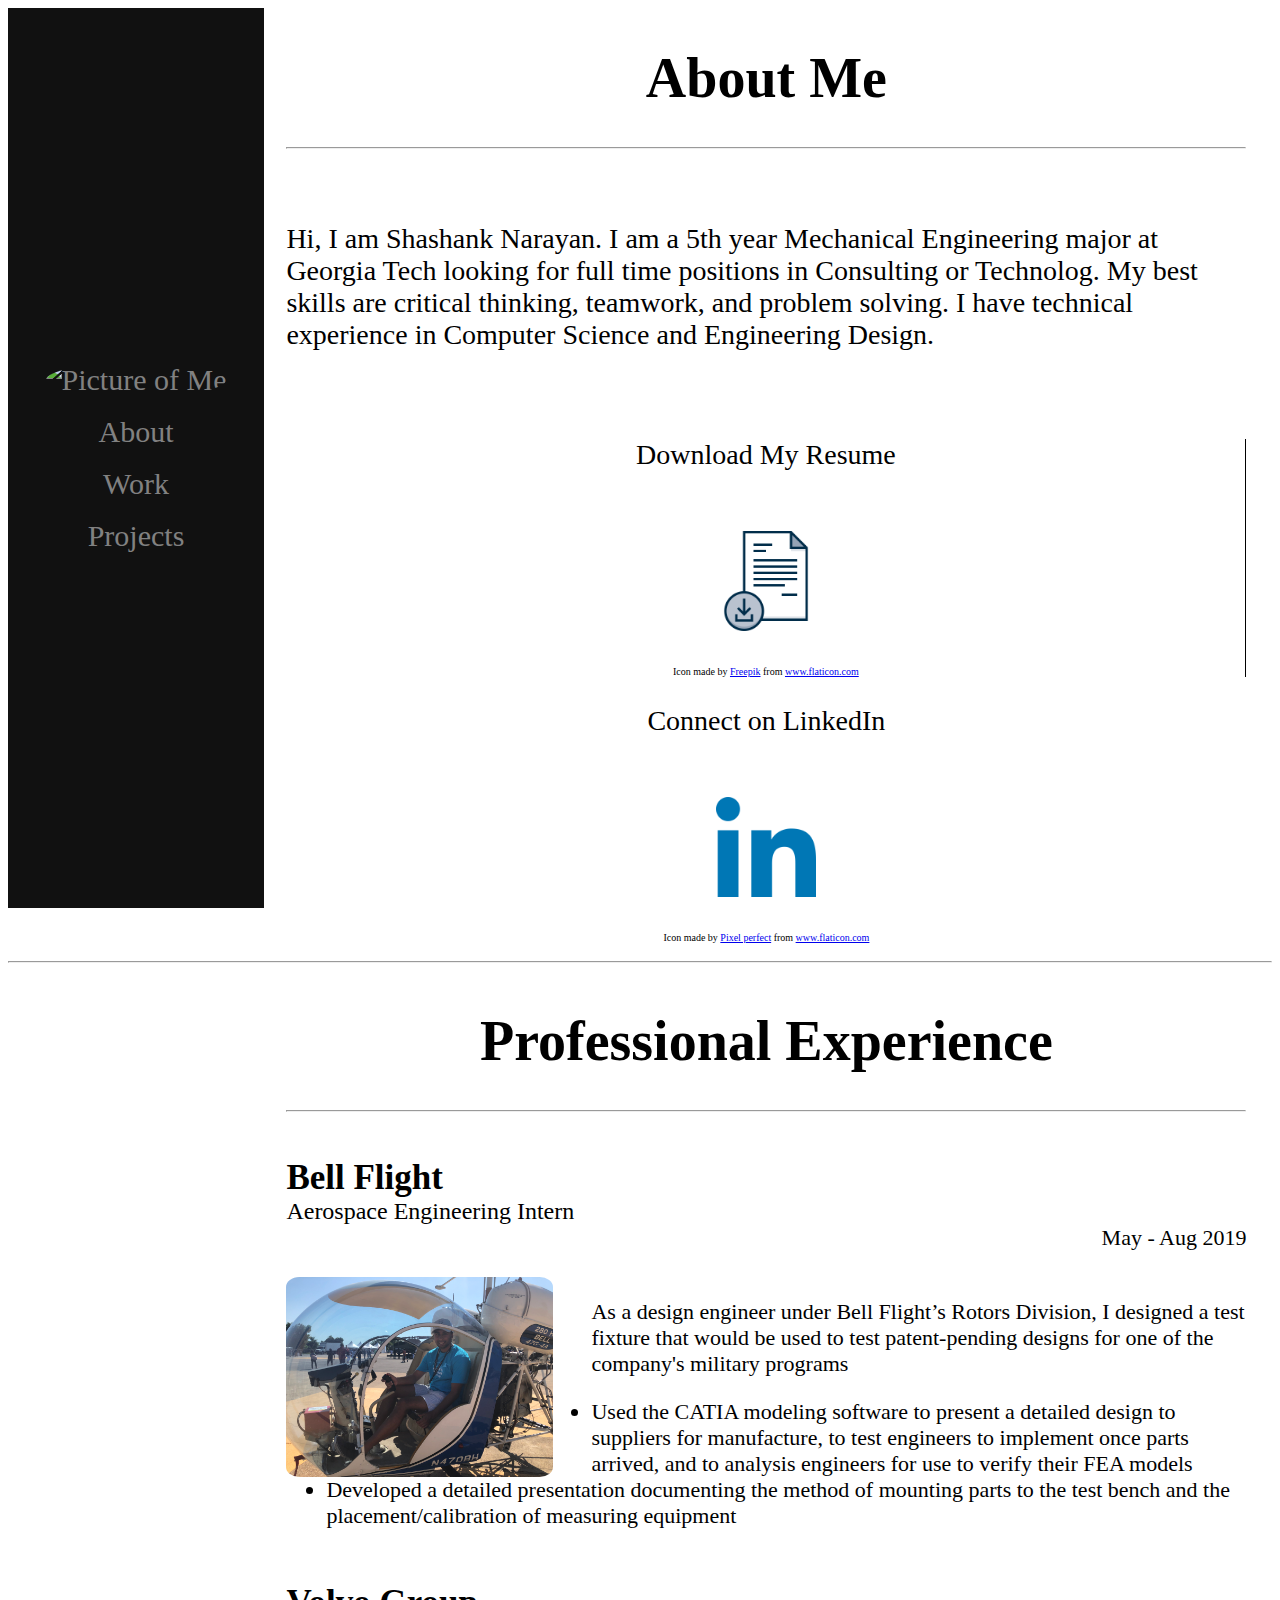
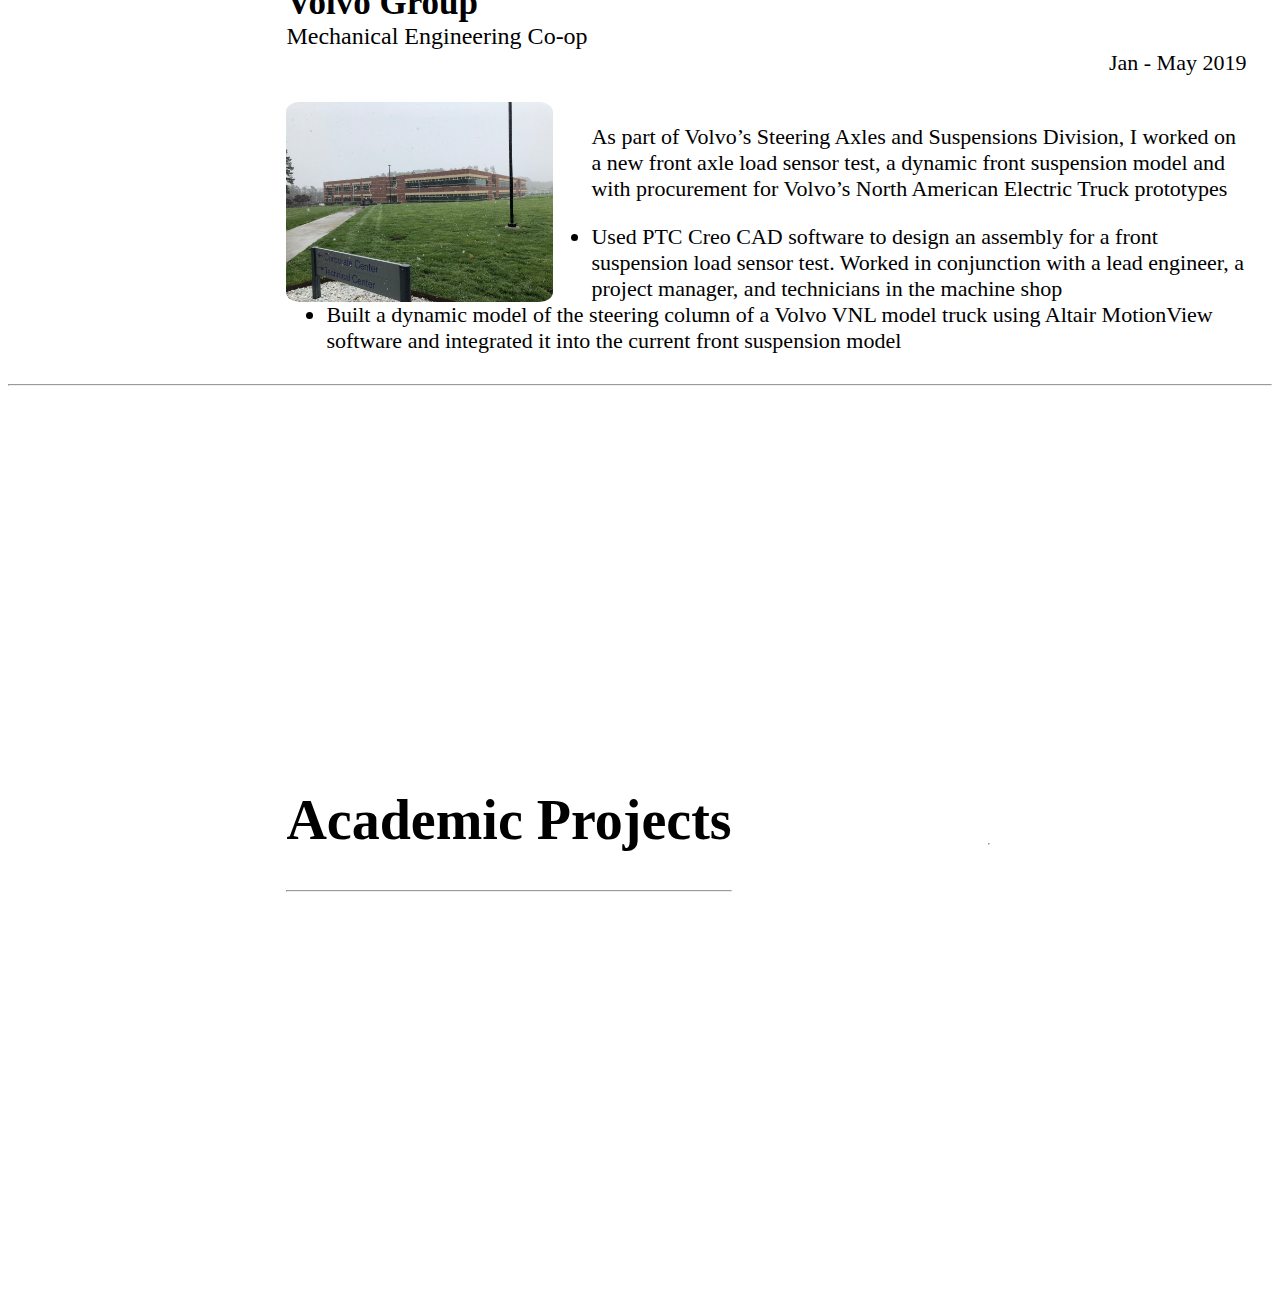
==== index.html @ 46dabd70 "about + work" ====
<!doctype html>
<html lang="en">

<head>
  <!-- Bootstrap CSS -->
  <meta charset="utf-8">
  <meta name="viewport" content="width=device-width, initial-scale=1, shrink-to-fit=no">
  <link rel="stylesheet" href="https://stackpath.bootstrapcdn.com/bootstrap/4.5.0/css/bootstrap.min.css" integrity="sha384-9aIt2nRpC12Uk9gS9baDl411NQApFmC26EwAOH8WgZl5MYYxFfc+NcPb1dKGj7Sk" crossorigin="anonymous">

  <!-- Stylesheet -->
  <link rel="stylesheet" href="./styles.css">
  <!-- Favicon -->
  <link rel="icon" type="image/png" href="/images/logo.png">
  <!-- Title -->
  <title>Shashank Narayan</title>
  <style>

  </style>
</head>

<body>
  <!-- sidenav -->
  <div class="sidenav">
    <div>
      <a href="./">
        <img src="./images/me.png" alt="Picture of Me" height="200" style="border-radius: 50%">
      </a><br><br>
      <a href="./#">About</a><br><br>
      <!-- <a href="./#skills">Skills</a><br><br> -->
      <a href="./#work">Work</a><br><br>
      <a href="./#projects">Projects</a>
    </div>
  </div>

  <!-- about -->
  <div class="main" id="about">
    <div class="container-fluid">
      <h1 style="text-align: center">About Me</h1>
      <hr>
      <br>
      <p>
        Hi, I am Shashank Narayan. I am a 5th year Mechanical Engineering major at Georgia Tech looking for full time positions in Consulting or Technolog. My best skills are critical thinking, teamwork, and problem solving. I have technical
        experience in Computer Science and Engineering Design.
      </p>
      <br>
      <div class="row" style="text-align: center">
        <div class="col-md-6" id="separator">
          <p> Download My Resume </p>
          <br>
          <a href="./resume/July 17.pdf" download="Narayan_Shashank_Resume">
            <img src="./images/paper.png" alt="download" height="100">
          </a>
          <p> </p>
          <p style="font-size: 10px">Icon made by <a href="https://www.flaticon.com/authors/freepik" title="Freepik">Freepik</a> from <a href="https://www.flaticon.com/" title="Flaticon">www.flaticon.com</a></<p>
        </div>
        <div class="col-md-6">
          <p>Connect on LinkedIn</p>
          <br>
          <a href="linkedin.com/in/shashank-a-narayan">
            <img src="./images/linkedin.png" alt="LinkedIn" height="100">
          </a>
          <p> </p>
          <p style="font-size: 10px"> Icon made by <a href="https://www.flaticon.com/authors/pixel-perfect" title="Pixel perfect">Pixel perfect</a> from <a href="https://www.flaticon.com/" title="Flaticon"> www.flaticon.com</a></p>
        </div>
      </div>
    </div>
  </div>
  <hr>



  <!-- Work -->
  <div class="main" id="work">
    <div class="container-fluid">
      <h1 style="text-align: center"> Professional Experience </h1>
      <hr>
      <br>
      <div class="container-fluid" style="padding-left: 0px; font-size: 22px">
        <div class="row">
          <div class="col-md-8" style="font-size: 24px;">
            <b style="font-size: 35px"> Bell Flight </b>
            <br>
            Aerospace Engineering Intern
          </div>
          <div class="col-md-4 align-self-end date" style="font-size: 22px">
            May - Aug 2019
          </div>
        </div>
        <br>
        <div class="details" style="overflow: auto">
          <img src="./images/bell.jpeg" alt="picture of me at bell" height="200" style="float: left; margin-right: 3vw; border-radius: 5%">
          <p>
            As a design engineer under Bell Flight’s Rotors Division, I designed a test fixture that would be used to test patent-pending designs for one of the company's military programs
            <ul>
              <li>
                Used the CATIA modeling software to present a detailed design to suppliers for manufacture, to test engineers to implement once parts arrived, and to analysis engineers for use to verify their FEA models
              </li>
              <li> Developed a detailed presentation documenting the method of mounting parts to the test bench and the placement/calibration of measuring equipment
              </li>

            </ul>
          </p>
        </div>
        <div class="mobile">
          As a design engineer under Bell Flight’s Rotors Division, I designed a test fixture that would be used to test patent-pending designs for one of the company's military programs
        </div>
      </div>
      <br>
      <div class="container-fluid" style="padding-left: 0px; font-size: 22px">
        <div class="row">
          <div class="col-md-8" style="font-size: 24px">
            <b style="font-size: 35px"> Volvo Group </b>
            <br>
            Mechanical Engineering Co-op
          </div>
          <div class="col-md-4 align-self-end date" style="font-size: 22px">
            Jan - May 2019
          </div>
        </div>
        <br>
        <div class="details" style="overflow: auto">
          <img src="./images/volvo.jpeg" alt="picture of me at bell" height="200" style="float: left; margin-right: 3vw; border-radius: 5%">
          <p>
            As part of Volvo’s Steering Axles and Suspensions Division, I worked on a new front axle load sensor test, a dynamic front suspension model and with procurement for Volvo’s North American Electric Truck prototypes
            <ul>
              <li>
                Used PTC Creo CAD software to design an assembly for a front suspension load sensor test. Worked in conjunction with a lead engineer, a project manager, and technicians in the machine shop
              </li>
              <li> Built a dynamic model of the steering column of a Volvo VNL model truck using Altair MotionView software and integrated it into the current front suspension model
              </li>
            </ul>
          </p>
        </div>
        <div class="mobile">
          As part of Volvo’s Steering Axles and Suspensions Division, I worked on a new front axle load sensor test, a dynamic front suspension model and with procurement for Volvo’s North American Electric Truck prototypes
        </div>
      </div>
    </div>
  </div>

  <hr>

  <!-- Projects -->
  <div class="main" id="projects">
    <div class="container-fluid">
      <h1 style="text-align: center"> Academic Projects </h1>
      <hr>
      <br>
      <div class="details">
      </div>
      <div class="mobile">
        <p>Check out full descriptions on the desktop site </p>
        <h4> FoodFinder </h4>
        <h4> Ames Housing Regression Project </h4>
        <h4> Baja SAE Racing Team </h4>
        <h4> CFD Research </h4>
      </div>
    </div>
    <hr>

    <!-- skills -->
    <!-- <div class="main" id="skills">
    </div>
    <hr> -->

    <script src="https://code.jquery.com/jquery-3.3.1.slim.min.js" integrity="sha384-q8i/X+965DzO0rT7abK41JStQIAqVgRVzpbzo5smXKp4YfRvH+8abtTE1Pi6jizo" crossorigin="anonymous"></script>
    <script src="https://cdnjs.cloudflare.com/ajax/libs/popper.js/1.14.7/umd/popper.min.js" integrity="sha384-UO2eT0CpHqdSJQ6hJty5KVphtPhzWj9WO1clHTMGa3JDZwrnQq4sF86dIHNDz0W1" crossorigin="anonymous"></script>
    <script src="https://stackpath.bootstrapcdn.com/bootstrap/4.3.1/js/bootstrap.min.js" integrity="sha384-JjSmVgyd0p3pXB1rRibZUAYoIIy6OrQ6VrjIEaFf/nJGzIxFDsf4x0xIM+B07jRM" crossorigin="anonymous"></script>

</body>

</html>
---- styles.css ----
/* Need to use more colors in website */
html {
  scroll-behavior: smooth;
}

body {
  overflow-x: hidden;
}

.sidenav {
  height: 100%;
  width: 20%;
  position: fixed;
  z-index: 1;
  background-color: #111;
  text-align: center;
  display: flex;
  justify-content: center;
  align-items: center;
}

.sidenav a {
  text-decoration: none;
  font-size: 30px;
  color: #818181;
}

.sidenav a:hover {
  color: #f1f1f1;
}

.main {
  margin-left: 20%;
  padding-left: 2vw;
  padding-right: 2vw;
  font-size: 28px;
  text-align: left;
  display: flex;
  justify-content: left;
  align-items: center;
  min-height: 100vh;
  color: black;
}
#separator {
  border-right: 1pt solid black;
}

.col-md-4.align-self-end.date {
  text-align: right;
}

.mobile {
  display: none;
}

@media screen and (max-width: 768px) {
  .sidenav {
    display: none
  }

  .main {
    padding: 1rem;
    margin-left: 0;
    font-size: 22px;
  }

  #separator {
    border: none
  }

  .col-md-4.align-self-end.date {
    text-align: left;
  }

  .details {
    display: none;
  }

  .mobile {
    display:block;
  }

}
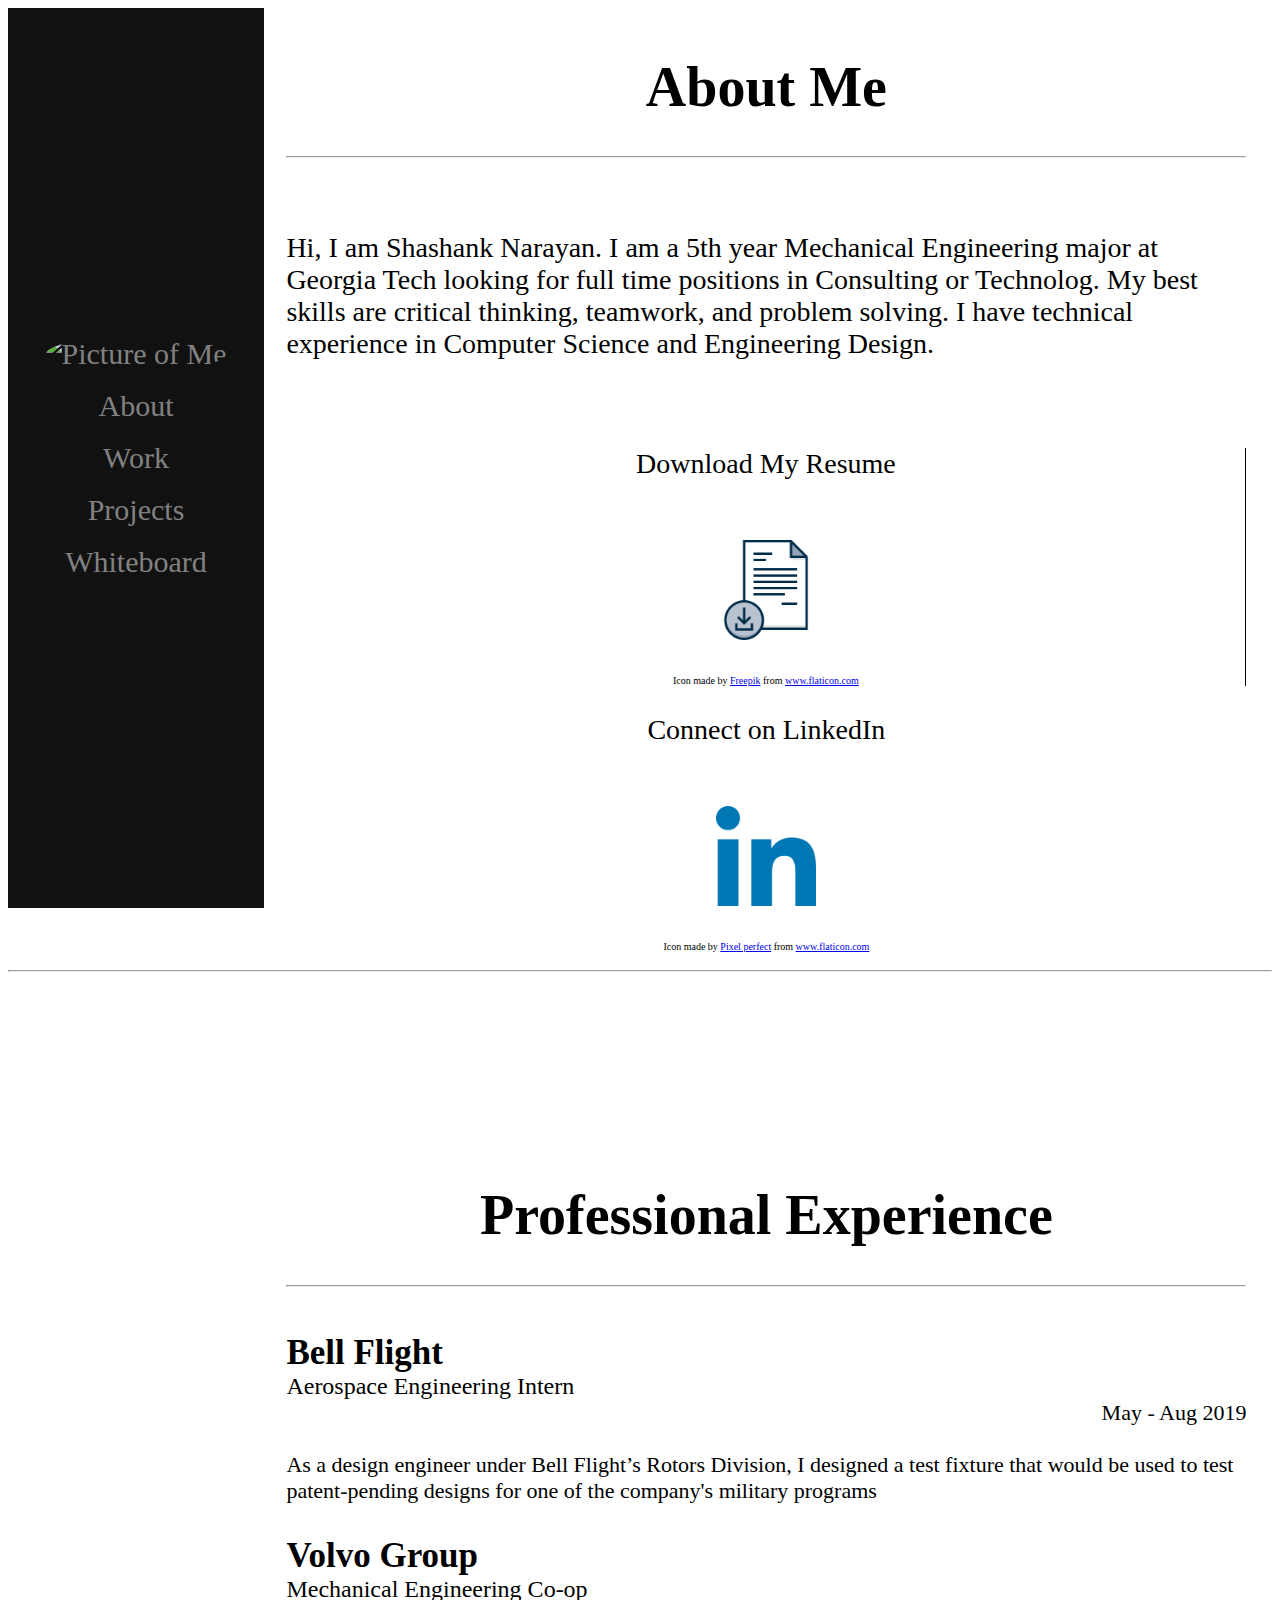
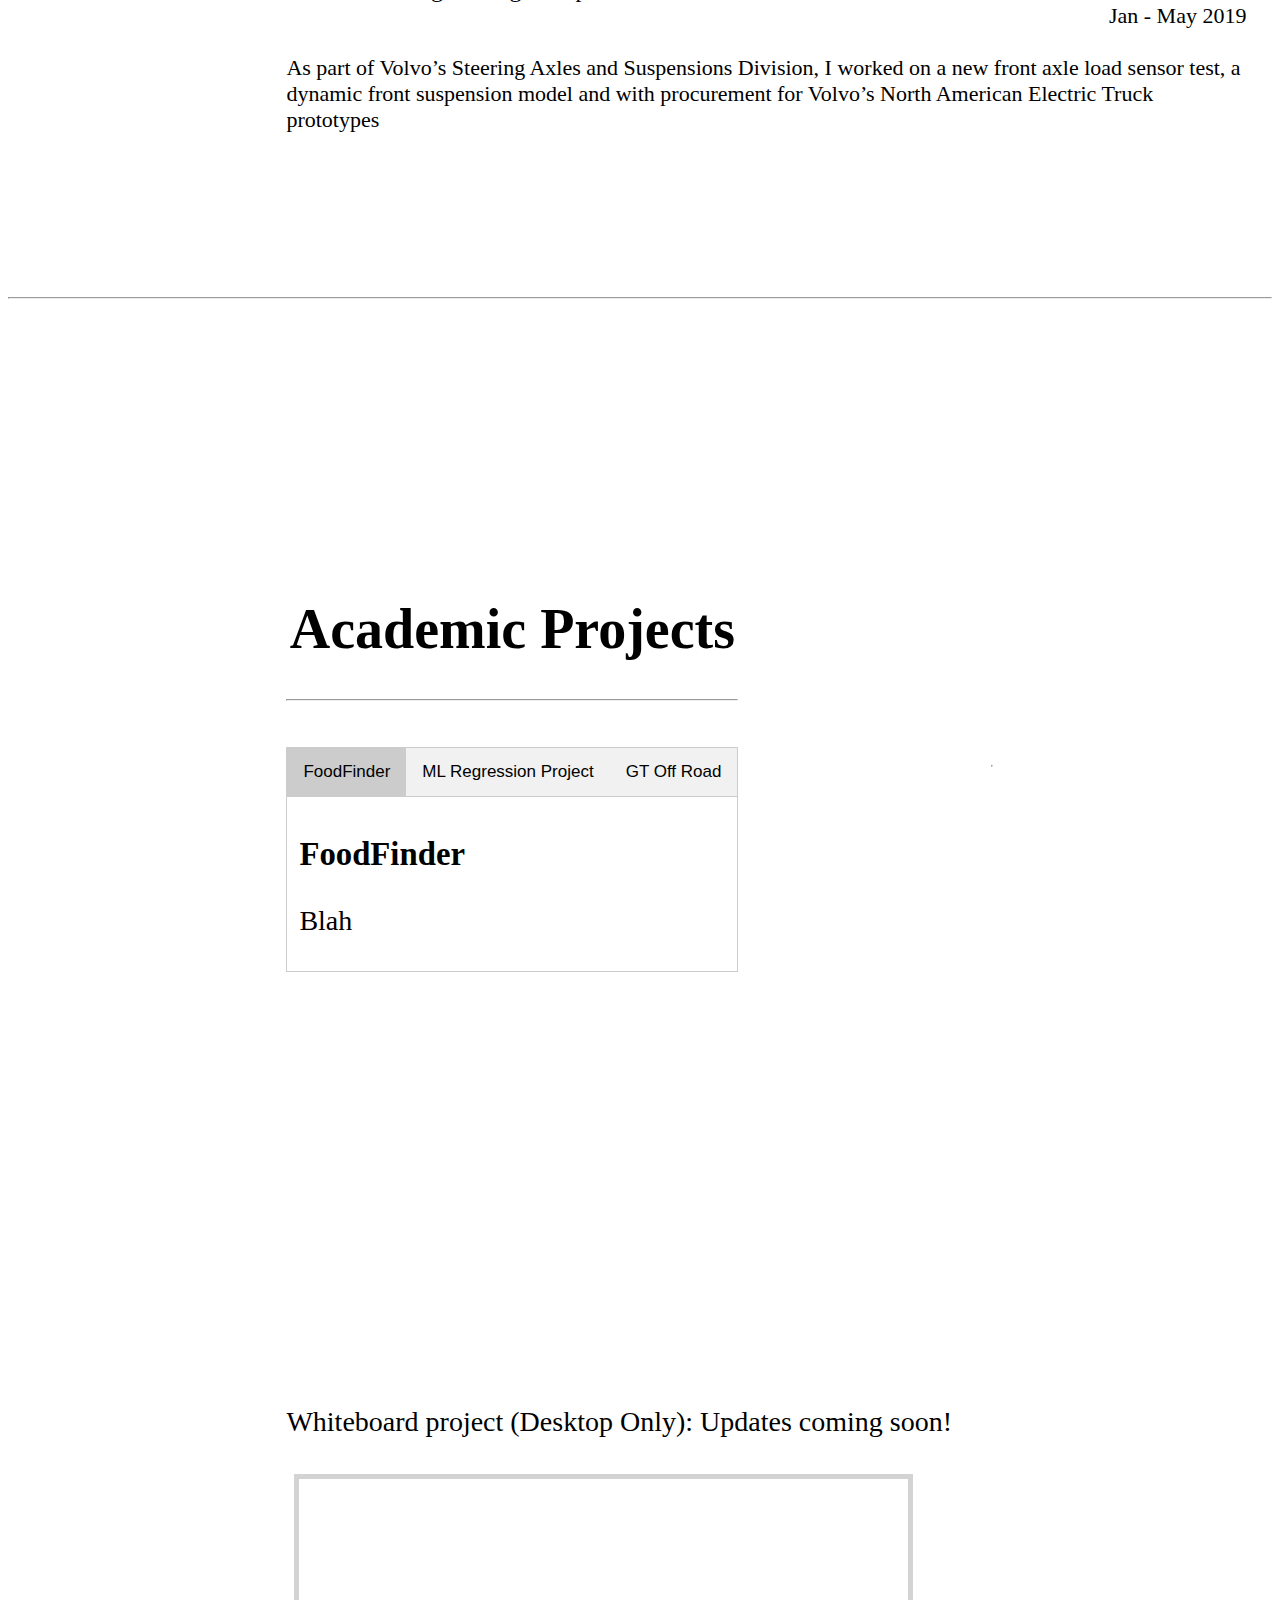
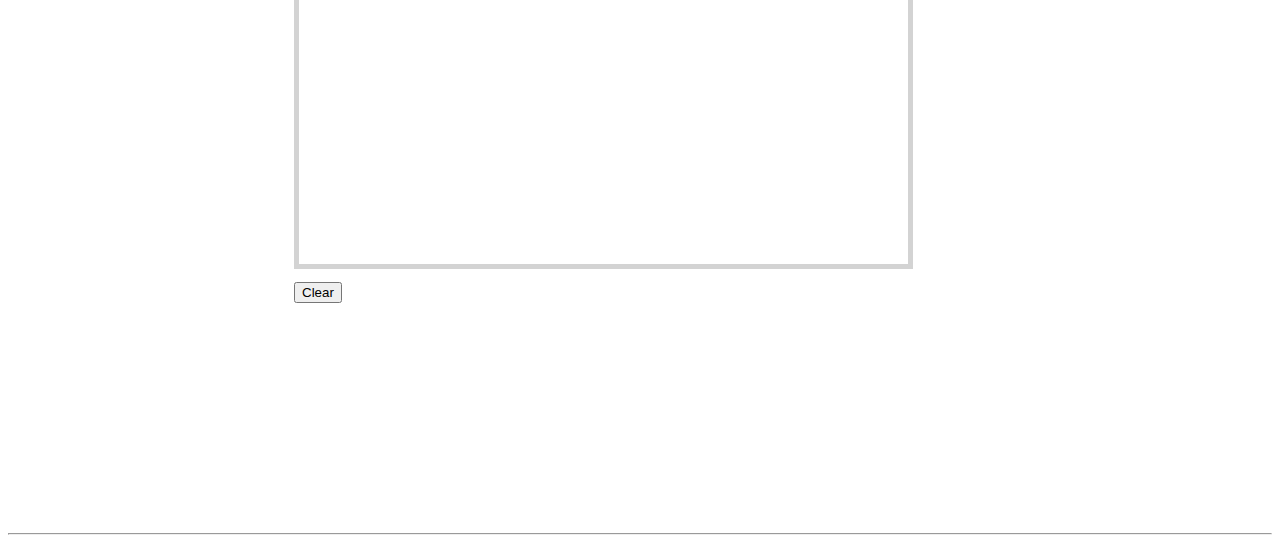
==== commit 8d55b288: "added tabs" ====
--- a/index.html
+++ b/index.html
@@ -14,7 +14,42 @@
   <!-- Title -->
   <title>Shashank Narayan</title>
   <style>
-
+    /* Style the tab */
+    .tab {
+      overflow: hidden;
+      border: 1px solid #ccc;
+      background-color: #f1f1f1;
+    }
+
+    /* Style the buttons inside the tab */
+    .tab button {
+      background-color: inherit;
+      float: left;
+      border: none;
+      outline: none;
+      cursor: pointer;
+      padding: 14px 16px;
+      transition: 0.3s;
+      font-size: 17px;
+    }
+
+    /* Change background color of buttons on hover */
+    .tab button:hover {
+      background-color: #ddd;
+    }
+
+    /* Create an active/current tablink class */
+    .tab button.active {
+      background-color: #ccc;
+    }
+
+    /* Style the tab content */
+    .tabcontent {
+      display: none;
+      padding: 6px 12px;
+      border: 1px solid #ccc;
+      border-top: none;
+    }
   </style>
 </head>
 
@@ -26,9 +61,9 @@
         <img src="./images/me.png" alt="Picture of Me" height="200" style="border-radius: 50%">
       </a><br><br>
       <a href="./#">About</a><br><br>
-      <!-- <a href="./#skills">Skills</a><br><br> -->
       <a href="./#work">Work</a><br><br>
-      <a href="./#projects">Projects</a>
+      <a href="./#projects">Projects</a><br><br>
+      <a href="./#whiteboard">Whiteboard</a>
     </div>
   </div>
 
@@ -87,13 +122,13 @@
           </div>
         </div>
         <br>
-        <div class="details" style="overflow: auto">
+        <div class="details" style="overflow: auto; font-size: 18px">
           <img src="./images/bell.jpeg" alt="picture of me at bell" height="200" style="float: left; margin-right: 3vw; border-radius: 5%">
           <p>
             As a design engineer under Bell Flight’s Rotors Division, I designed a test fixture that would be used to test patent-pending designs for one of the company's military programs
             <ul>
               <li>
-                Used the CATIA modeling software to present a detailed design to suppliers for manufacture, to test engineers to implement once parts arrived, and to analysis engineers for use to verify their FEA models
+                Used the CATIA modeling software to present detailed designs to suppliers for manufacture, to test engineers to implement once parts arrived, and to analysis engineers for use to verify their FEA models
               </li>
               <li> Developed a detailed presentation documenting the method of mounting parts to the test bench and the placement/calibration of measuring equipment
               </li>
@@ -118,13 +153,13 @@
           </div>
         </div>
         <br>
-        <div class="details" style="overflow: auto">
+        <div class="details" style="overflow: auto; font-size: 18px">
           <img src="./images/volvo.jpeg" alt="picture of me at bell" height="200" style="float: left; margin-right: 3vw; border-radius: 5%">
           <p>
             As part of Volvo’s Steering Axles and Suspensions Division, I worked on a new front axle load sensor test, a dynamic front suspension model and with procurement for Volvo’s North American Electric Truck prototypes
             <ul>
               <li>
-                Used PTC Creo CAD software to design an assembly for a front suspension load sensor test. Worked in conjunction with a lead engineer, a project manager, and technicians in the machine shop
+                Used PTC Creo CAD software to design an assembly for a front suspension load sensor test.
               </li>
               <li> Built a dynamic model of the steering column of a Volvo VNL model truck using Altair MotionView software and integrated it into the current front suspension model
               </li>
@@ -146,26 +181,84 @@
       <h1 style="text-align: center"> Academic Projects </h1>
       <hr>
       <br>
-      <div class="details">
-      </div>
-      <div class="mobile">
+      <div class="pdetails">
+        <div class="tab">
+          <button class="tablinks" onclick="openCity(event, 'London')" id="defaultOpen">
+            FoodFinder
+          </button>
+          <button class="tablinks" onclick="openCity(event, 'Paris')">
+            ML Regression Project
+          </button>
+          <button class="tablinks" onclick="openCity(event, 'Tokyo')">
+            GT Off Road
+          </button>
+        </div>
+
+        <div id="London" class="tabcontent">
+          <h3>FoodFinder</h3>
+          <p>
+            Blah
+          </p>
+        </div>
+
+        <div id="Paris" class="tabcontent">
+          <h3>ML Regression Project</h3>
+          <p>
+            Blah
+          </p>
+        </div>
+
+        <div id="Tokyo" class="tabcontent">
+          <h3>GT Off Road</h3>
+          <p>
+            Blah
+          </p>
+        </div>
+      </div>
+      <div class="pmobile">
         <p>Check out full descriptions on the desktop site </p>
         <h4> FoodFinder </h4>
         <h4> Ames Housing Regression Project </h4>
         <h4> Baja SAE Racing Team </h4>
-        <h4> CFD Research </h4>
       </div>
     </div>
     <hr>
-
-    <!-- skills -->
-    <!-- <div class="main" id="skills">
-    </div>
-    <hr> -->
-
-    <script src="https://code.jquery.com/jquery-3.3.1.slim.min.js" integrity="sha384-q8i/X+965DzO0rT7abK41JStQIAqVgRVzpbzo5smXKp4YfRvH+8abtTE1Pi6jizo" crossorigin="anonymous"></script>
-    <script src="https://cdnjs.cloudflare.com/ajax/libs/popper.js/1.14.7/umd/popper.min.js" integrity="sha384-UO2eT0CpHqdSJQ6hJty5KVphtPhzWj9WO1clHTMGa3JDZwrnQq4sF86dIHNDz0W1" crossorigin="anonymous"></script>
-    <script src="https://stackpath.bootstrapcdn.com/bootstrap/4.3.1/js/bootstrap.min.js" integrity="sha384-JjSmVgyd0p3pXB1rRibZUAYoIIy6OrQ6VrjIEaFf/nJGzIxFDsf4x0xIM+B07jRM" crossorigin="anonymous"></script>
+    <script>
+      function openCity(evt, cityName) {
+        var i, tabcontent, tablinks;
+        tabcontent = document.getElementsByClassName("tabcontent");
+        for (i = 0; i < tabcontent.length; i++) {
+          tabcontent[i].style.display = "none";
+        }
+        tablinks = document.getElementsByClassName("tablinks");
+        for (i = 0; i < tablinks.length; i++) {
+          tablinks[i].className = tablinks[i].className.replace(" active", "");
+        }
+        document.getElementById(cityName).style.display = "block";
+        evt.currentTarget.className += " active";
+      }
+
+      // Get the element with id="defaultOpen" and click on it
+      document.getElementById("defaultOpen").click();
+    </script>
+  </div>
+
+  <!-- whiteboard -->
+  <div class="main" id="whiteboard">
+    <div class="container-fluid" style="text-align: center">
+      <p> Whiteboard project (Desktop Only): Updates coming soon! </p>
+      <div class="pdetails">
+
+      <iframe src="./whiteboard.html" title="Whiteboard" height="500" width="100%" style="overflow: hidden; border: none">
+      </iframe>
+      </div>
+    </div>
+  </div>
+  <hr>
+
+  <script src="https://code.jquery.com/jquery-3.3.1.slim.min.js" integrity="sha384-q8i/X+965DzO0rT7abK41JStQIAqVgRVzpbzo5smXKp4YfRvH+8abtTE1Pi6jizo" crossorigin="anonymous"></script>
+  <script src="https://cdnjs.cloudflare.com/ajax/libs/popper.js/1.14.7/umd/popper.min.js" integrity="sha384-UO2eT0CpHqdSJQ6hJty5KVphtPhzWj9WO1clHTMGa3JDZwrnQq4sF86dIHNDz0W1" crossorigin="anonymous"></script>
+  <script src="https://stackpath.bootstrapcdn.com/bootstrap/4.3.1/js/bootstrap.min.js" integrity="sha384-JjSmVgyd0p3pXB1rRibZUAYoIIy6OrQ6VrjIEaFf/nJGzIxFDsf4x0xIM+B07jRM" crossorigin="anonymous"></script>
 
 </body>
 
--- a/styles.css
+++ b/styles.css
@@ -31,6 +31,7 @@
 
 .main {
   margin-left: 20%;
+  padding-top: 1vh;
   padding-left: 2vw;
   padding-right: 2vw;
   font-size: 28px;
@@ -53,7 +54,26 @@
   display: none;
 }
 
-@media screen and (max-width: 768px) {
+.pmobile {
+  display: none;
+}
+
+@media screen and (max-width: 1440px) {
+  .details {
+    display: none;
+  }
+
+  .pmobile {
+    display:none;
+  }
+
+  .mobile {
+    display:block;
+  }
+
+}
+
+@media screen and (max-width: 1010px) {
   .sidenav {
     display: none
   }
@@ -76,8 +96,16 @@
     display: none;
   }
 
+  .pdetails {
+    display: none;
+  }
+
   .mobile {
     display:block;
   }
 
+  .pmobile {
+    display:block;
+  }
+
 }
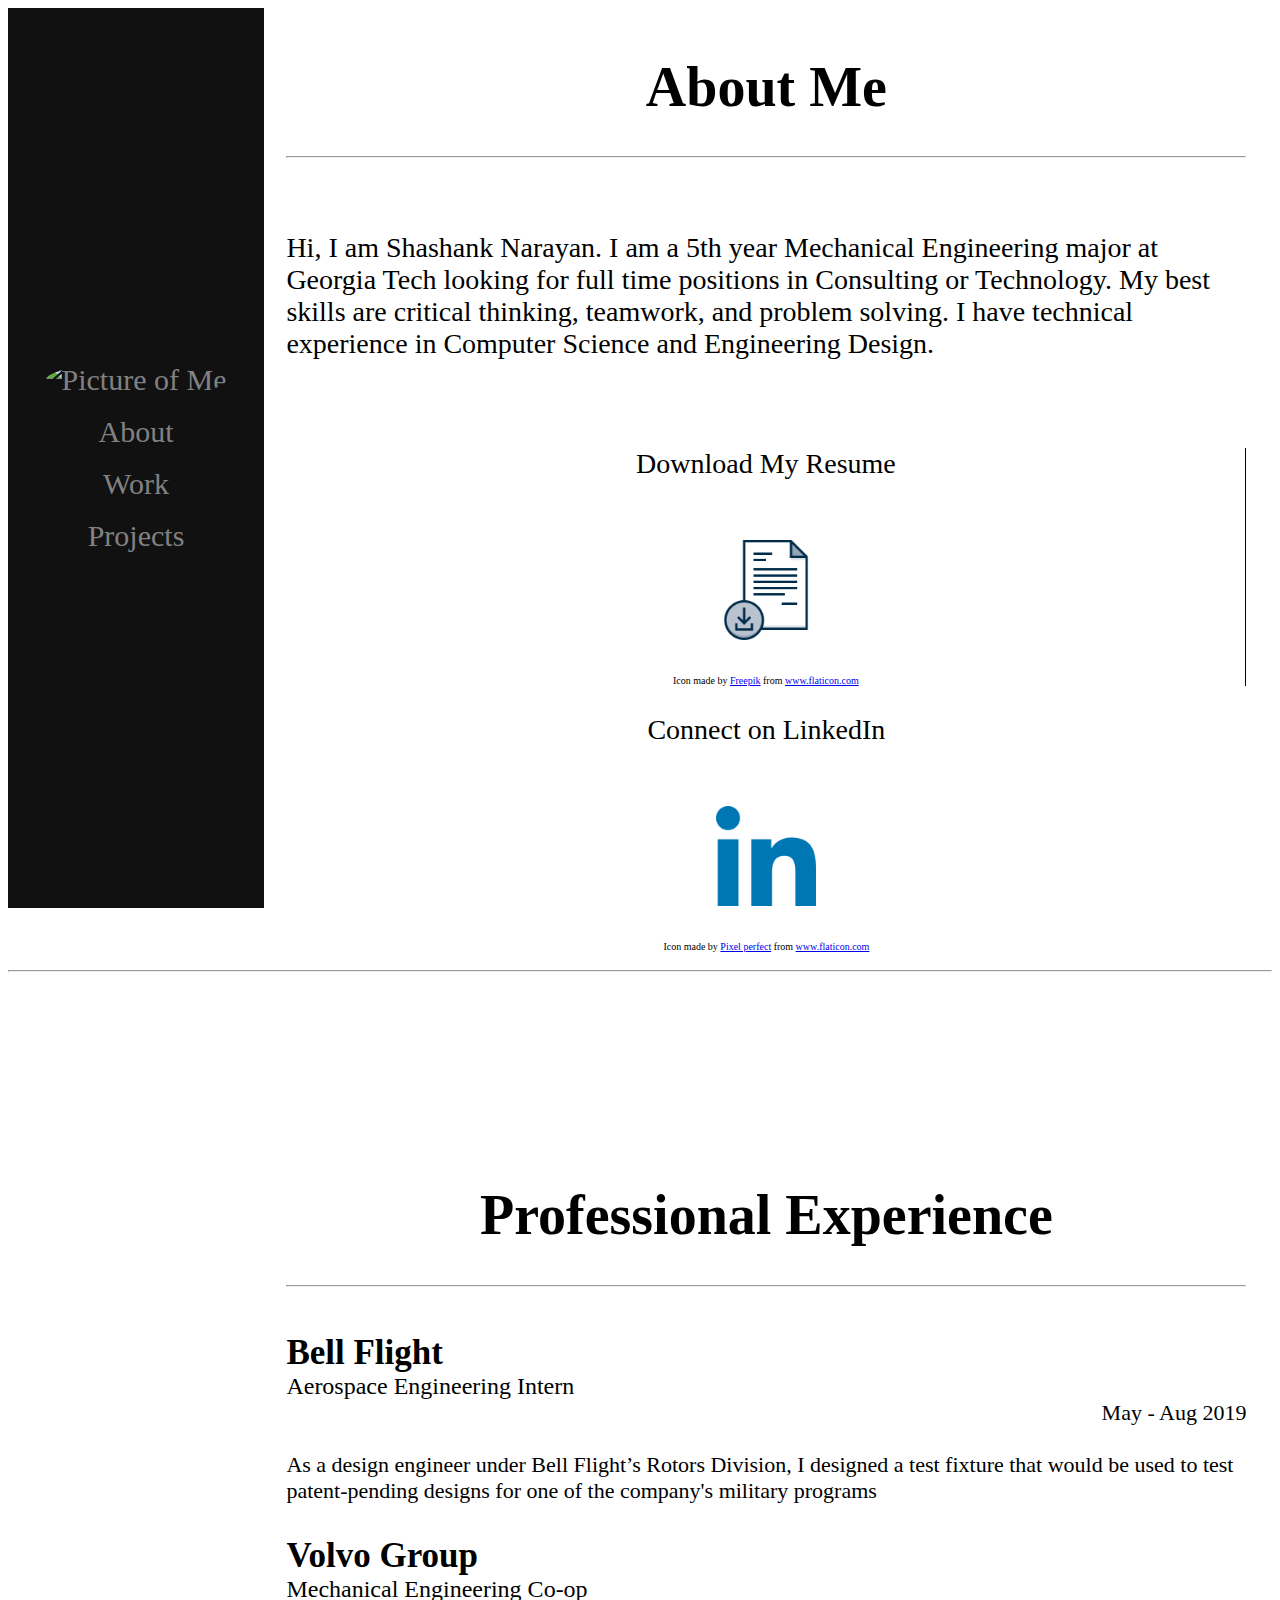
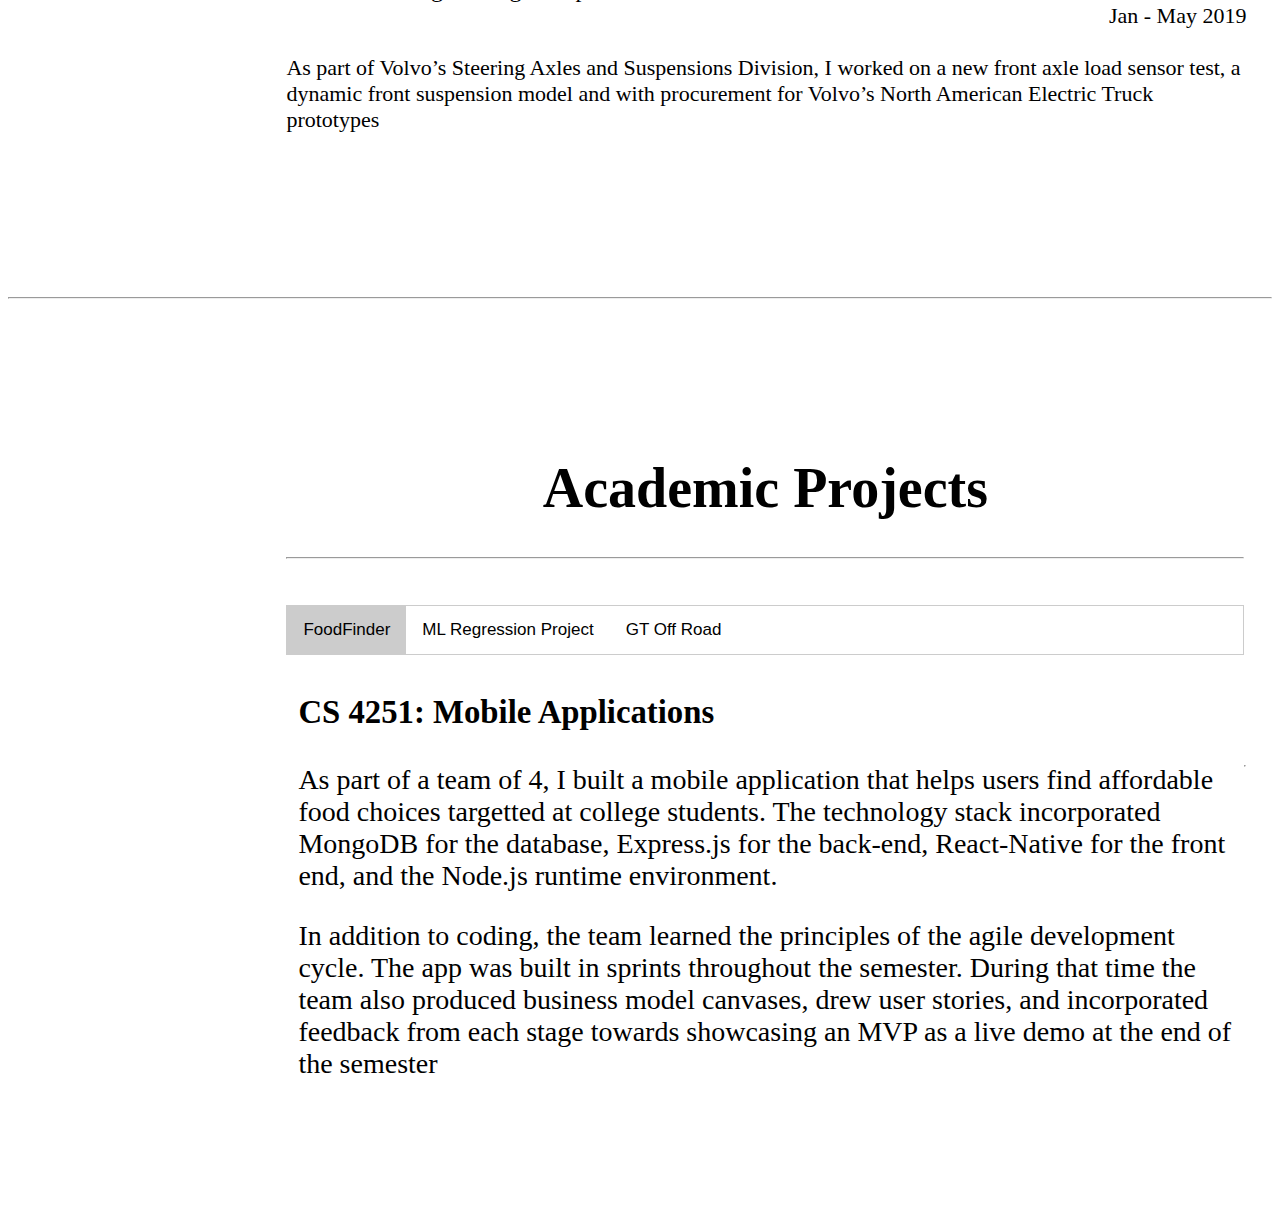
==== commit df1de702: "Update index.html" ====
--- a/index.html
+++ b/index.html
@@ -18,7 +18,7 @@
     .tab {
       overflow: hidden;
       border: 1px solid #ccc;
-      background-color: #f1f1f1;
+      /* background-color: #f1f1f1; */
     }
 
     /* Style the buttons inside the tab */
@@ -47,7 +47,7 @@
     .tabcontent {
       display: none;
       padding: 6px 12px;
-      border: 1px solid #ccc;
+      /* border: 1px solid #ccc; */
       border-top: none;
     }
   </style>
@@ -62,8 +62,7 @@
       </a><br><br>
       <a href="./#">About</a><br><br>
       <a href="./#work">Work</a><br><br>
-      <a href="./#projects">Projects</a><br><br>
-      <a href="./#whiteboard">Whiteboard</a>
+      <a href="./#projects">Projects</a>
     </div>
   </div>
 
@@ -74,7 +73,7 @@
       <hr>
       <br>
       <p>
-        Hi, I am Shashank Narayan. I am a 5th year Mechanical Engineering major at Georgia Tech looking for full time positions in Consulting or Technolog. My best skills are critical thinking, teamwork, and problem solving. I have technical
+        Hi, I am Shashank Narayan. I am a 5th year Mechanical Engineering major at Georgia Tech looking for full time positions in Consulting or Technology. My best skills are critical thinking, teamwork, and problem solving. I have technical
         experience in Computer Science and Engineering Design.
       </p>
       <br>
@@ -195,23 +194,32 @@
         </div>
 
         <div id="London" class="tabcontent">
-          <h3>FoodFinder</h3>
-          <p>
-            Blah
+          <h3>CS 4251: Mobile Applications</h3>
+          <p>
+            As part of a team of 4, I built a mobile application that helps users find affordable food choices targetted at college students. The technology stack incorporated MongoDB for the database, Express.js for the back-end, React-Native for the front end, and the Node.js runtime environment.
+          </p>
+          <p>
+            In addition to coding, the team learned the principles of the agile development cycle. The app was built in sprints throughout the semester. During that time the team also produced business model canvases, drew user stories, and incorporated feedback from each stage towards showcasing an MVP as a live demo at the end of the semester
           </p>
         </div>
 
         <div id="Paris" class="tabcontent">
-          <h3>ML Regression Project</h3>
-          <p>
-            Blah
+          <h3>CS 4641: Machine Learning</h3>
+          <p>
+            As a final project for my machine learning class, I implemented three regression algorithms on a dataset to create an algorithm that predicted house prices.
+          </p>
+          <p>
+            The three algorithms used were kernel ridge regression, k-neighbors regression and a neural network using the keras library. The initial work used functions in Pandas and Numpy to clean the data and convert/drop categorical data fields. Next, each regresssion algorithm was tuned on a training dataset by adjusting the relevant hyperparameters. Finally the algorithms were tested on a separate "test" dataset with the RMSE value being used to judge accuracy.
           </p>
         </div>
 
         <div id="Tokyo" class="tabcontent">
-          <h3>GT Off Road</h3>
-          <p>
-            Blah
+          <h3>VIP 3601: VIP Project Team</h3>
+          <p>
+            As a lead engineer, I designed the breaking system for the 2019 Georgia Tech Baja SAE car. The car is a one-seater off-road car and participates in the Baja SAE collegiate design competition.
+          </p>
+          <p>
+            Designing the breaking system was an engineering challenged that required technical knowledge and teamwork. I led a team of 4 other engineering students and collaborated with the leads from other car systems such as chassis, suspension, and steering. I also developed several validation tests and gathered knowledge to troubleshoot various problems that could arise.
           </p>
         </div>
       </div>
@@ -243,19 +251,6 @@
     </script>
   </div>
 
-  <!-- whiteboard -->
-  <div class="main" id="whiteboard">
-    <div class="container-fluid" style="text-align: center">
-      <p> Whiteboard project (Desktop Only): Updates coming soon! </p>
-      <div class="pdetails">
-
-      <iframe src="./whiteboard.html" title="Whiteboard" height="500" width="100%" style="overflow: hidden; border: none">
-      </iframe>
-      </div>
-    </div>
-  </div>
-  <hr>
-
   <script src="https://code.jquery.com/jquery-3.3.1.slim.min.js" integrity="sha384-q8i/X+965DzO0rT7abK41JStQIAqVgRVzpbzo5smXKp4YfRvH+8abtTE1Pi6jizo" crossorigin="anonymous"></script>
   <script src="https://cdnjs.cloudflare.com/ajax/libs/popper.js/1.14.7/umd/popper.min.js" integrity="sha384-UO2eT0CpHqdSJQ6hJty5KVphtPhzWj9WO1clHTMGa3JDZwrnQq4sF86dIHNDz0W1" crossorigin="anonymous"></script>
   <script src="https://stackpath.bootstrapcdn.com/bootstrap/4.3.1/js/bootstrap.min.js" integrity="sha384-JjSmVgyd0p3pXB1rRibZUAYoIIy6OrQ6VrjIEaFf/nJGzIxFDsf4x0xIM+B07jRM" crossorigin="anonymous"></script>
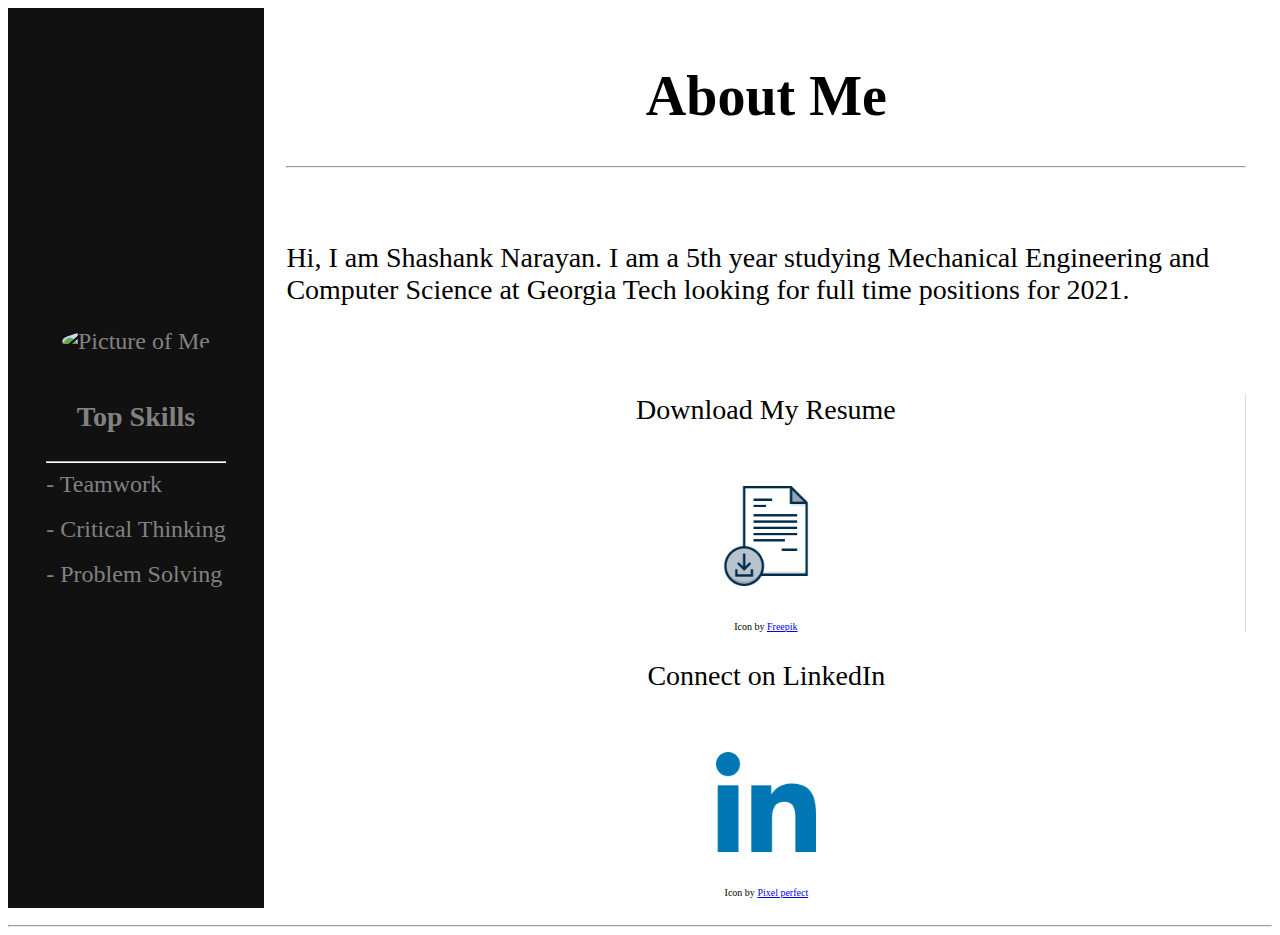
==== commit a7c15913: "V1" ====
--- a/index.html
+++ b/index.html
@@ -60,9 +60,15 @@
       <a href="./">
         <img src="./images/me.png" alt="Picture of Me" height="200" style="border-radius: 50%">
       </a><br><br>
-      <a href="./#">About</a><br><br>
-      <a href="./#work">Work</a><br><br>
-      <a href="./#projects">Projects</a>
+      <a>
+        <h3> Top Skills </h3>
+      </a>
+      <hr style="border-color: white">
+      <div style="text-align: left">
+        <a>- Teamwork</a><br><br>
+        <a>- Critical Thinking</a><br><br>
+        <a>- Problem Solving</a><br>
+      </div>
     </div>
   </div>
 
@@ -73,8 +79,7 @@
       <hr>
       <br>
       <p>
-        Hi, I am Shashank Narayan. I am a 5th year Mechanical Engineering major at Georgia Tech looking for full time positions in Consulting or Technology. My best skills are critical thinking, teamwork, and problem solving. I have technical
-        experience in Computer Science and Engineering Design.
+        Hi, I am Shashank Narayan. I am a 5th year studying Mechanical Engineering and Computer Science at Georgia Tech looking for full time positions for 2021.
       </p>
       <br>
       <div class="row" style="text-align: center">
@@ -85,7 +90,7 @@
             <img src="./images/paper.png" alt="download" height="100">
           </a>
           <p> </p>
-          <p style="font-size: 10px">Icon made by <a href="https://www.flaticon.com/authors/freepik" title="Freepik">Freepik</a> from <a href="https://www.flaticon.com/" title="Flaticon">www.flaticon.com</a></<p>
+          <p style="font-size: 10px">Icon by <a href="https://www.flaticon.com/authors/freepik" title="Freepik">Freepik</a></<p>
         </div>
         <div class="col-md-6">
           <p>Connect on LinkedIn</p>
@@ -94,7 +99,7 @@
             <img src="./images/linkedin.png" alt="LinkedIn" height="100">
           </a>
           <p> </p>
-          <p style="font-size: 10px"> Icon made by <a href="https://www.flaticon.com/authors/pixel-perfect" title="Pixel perfect">Pixel perfect</a> from <a href="https://www.flaticon.com/" title="Flaticon"> www.flaticon.com</a></p>
+          <p style="font-size: 10px"> Icon by <a href="https://www.flaticon.com/authors/pixel-perfect" title="Pixel perfect">Pixel perfect</a></p>
         </div>
       </div>
     </div>
@@ -103,8 +108,8 @@
 
 
 
-  <!-- Work -->
-  <div class="main" id="work">
+
+  <!-- <div class="main" id="work">
     <div class="container-fluid">
       <h1 style="text-align: center"> Professional Experience </h1>
       <hr>
@@ -174,82 +179,19 @@
 
   <hr>
 
-  <!-- Projects -->
-  <div class="main" id="projects">
+
+  <div class="main" id="skills">
     <div class="container-fluid">
-      <h1 style="text-align: center"> Academic Projects </h1>
+      <h1 style="text-align: center">Skills</h1>
       <hr>
       <br>
-      <div class="pdetails">
-        <div class="tab">
-          <button class="tablinks" onclick="openCity(event, 'London')" id="defaultOpen">
-            FoodFinder
-          </button>
-          <button class="tablinks" onclick="openCity(event, 'Paris')">
-            ML Regression Project
-          </button>
-          <button class="tablinks" onclick="openCity(event, 'Tokyo')">
-            GT Off Road
-          </button>
-        </div>
-
-        <div id="London" class="tabcontent">
-          <h3>CS 4251: Mobile Applications</h3>
-          <p>
-            As part of a team of 4, I built a mobile application that helps users find affordable food choices targetted at college students. The technology stack incorporated MongoDB for the database, Express.js for the back-end, React-Native for the front end, and the Node.js runtime environment.
-          </p>
-          <p>
-            In addition to coding, the team learned the principles of the agile development cycle. The app was built in sprints throughout the semester. During that time the team also produced business model canvases, drew user stories, and incorporated feedback from each stage towards showcasing an MVP as a live demo at the end of the semester
-          </p>
-        </div>
-
-        <div id="Paris" class="tabcontent">
-          <h3>CS 4641: Machine Learning</h3>
-          <p>
-            As a final project for my machine learning class, I implemented three regression algorithms on a dataset to create an algorithm that predicted house prices.
-          </p>
-          <p>
-            The three algorithms used were kernel ridge regression, k-neighbors regression and a neural network using the keras library. The initial work used functions in Pandas and Numpy to clean the data and convert/drop categorical data fields. Next, each regresssion algorithm was tuned on a training dataset by adjusting the relevant hyperparameters. Finally the algorithms were tested on a separate "test" dataset with the RMSE value being used to judge accuracy.
-          </p>
-        </div>
-
-        <div id="Tokyo" class="tabcontent">
-          <h3>VIP 3601: VIP Project Team</h3>
-          <p>
-            As a lead engineer, I designed the breaking system for the 2019 Georgia Tech Baja SAE car. The car is a one-seater off-road car and participates in the Baja SAE collegiate design competition.
-          </p>
-          <p>
-            Designing the breaking system was an engineering challenged that required technical knowledge and teamwork. I led a team of 4 other engineering students and collaborated with the leads from other car systems such as chassis, suspension, and steering. I also developed several validation tests and gathered knowledge to troubleshoot various problems that could arise.
-          </p>
-        </div>
-      </div>
-      <div class="pmobile">
-        <p>Check out full descriptions on the desktop site </p>
-        <h4> FoodFinder </h4>
-        <h4> Ames Housing Regression Project </h4>
-        <h4> Baja SAE Racing Team </h4>
-      </div>
-    </div>
-    <hr>
-    <script>
-      function openCity(evt, cityName) {
-        var i, tabcontent, tablinks;
-        tabcontent = document.getElementsByClassName("tabcontent");
-        for (i = 0; i < tabcontent.length; i++) {
-          tabcontent[i].style.display = "none";
-        }
-        tablinks = document.getElementsByClassName("tablinks");
-        for (i = 0; i < tablinks.length; i++) {
-          tablinks[i].className = tablinks[i].className.replace(" active", "");
-        }
-        document.getElementById(cityName).style.display = "block";
-        evt.currentTarget.className += " active";
-      }
-
-      // Get the element with id="defaultOpen" and click on it
-      document.getElementById("defaultOpen").click();
-    </script>
-  </div>
+      <p>
+        My interests include: programming, cooking, and guitar.
+      </p>
+    </div>
+  </div>
+-->
+
 
   <script src="https://code.jquery.com/jquery-3.3.1.slim.min.js" integrity="sha384-q8i/X+965DzO0rT7abK41JStQIAqVgRVzpbzo5smXKp4YfRvH+8abtTE1Pi6jizo" crossorigin="anonymous"></script>
   <script src="https://cdnjs.cloudflare.com/ajax/libs/popper.js/1.14.7/umd/popper.min.js" integrity="sha384-UO2eT0CpHqdSJQ6hJty5KVphtPhzWj9WO1clHTMGa3JDZwrnQq4sF86dIHNDz0W1" crossorigin="anonymous"></script>
--- a/styles.css
+++ b/styles.css
@@ -21,7 +21,7 @@
 
 .sidenav a {
   text-decoration: none;
-  font-size: 30px;
+  font-size: 24px;
   color: #818181;
 }
 
@@ -43,7 +43,8 @@
   color: black;
 }
 #separator {
-  border-right: 1pt solid black;
+  border-right: 1pt solid;
+  border-color: #DCDCDC;
 }
 
 .col-md-4.align-self-end.date {
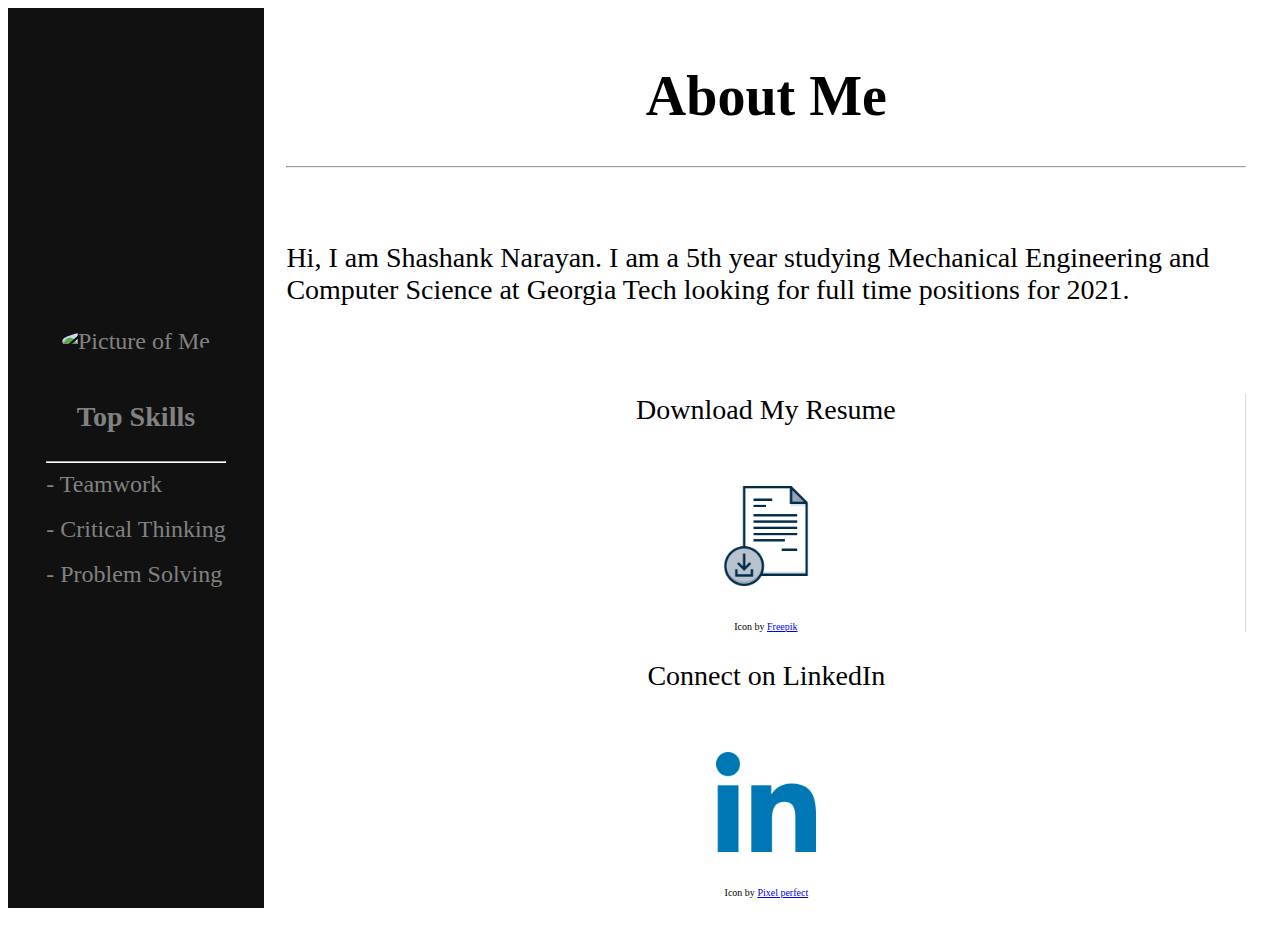
==== commit 641d84f4: "Update index.html" ====
--- a/index.html
+++ b/index.html
@@ -13,44 +13,6 @@
   <link rel="icon" type="image/png" href="/images/logo.png">
   <!-- Title -->
   <title>Shashank Narayan</title>
-  <style>
-    /* Style the tab */
-    .tab {
-      overflow: hidden;
-      border: 1px solid #ccc;
-      /* background-color: #f1f1f1; */
-    }
-
-    /* Style the buttons inside the tab */
-    .tab button {
-      background-color: inherit;
-      float: left;
-      border: none;
-      outline: none;
-      cursor: pointer;
-      padding: 14px 16px;
-      transition: 0.3s;
-      font-size: 17px;
-    }
-
-    /* Change background color of buttons on hover */
-    .tab button:hover {
-      background-color: #ddd;
-    }
-
-    /* Create an active/current tablink class */
-    .tab button.active {
-      background-color: #ccc;
-    }
-
-    /* Style the tab content */
-    .tabcontent {
-      display: none;
-      padding: 6px 12px;
-      /* border: 1px solid #ccc; */
-      border-top: none;
-    }
-  </style>
 </head>
 
 <body>
@@ -86,7 +48,7 @@
         <div class="col-md-6" id="separator">
           <p> Download My Resume </p>
           <br>
-          <a href="./resume/July 17.pdf" download="Narayan_Shashank_Resume">
+          <a href="./resume/Aug 5.pdf" download="Narayan_Shashank_Resume">
             <img src="./images/paper.png" alt="download" height="100">
           </a>
           <p> </p>
@@ -104,93 +66,6 @@
       </div>
     </div>
   </div>
-  <hr>
-
-
-
-
-  <!-- <div class="main" id="work">
-    <div class="container-fluid">
-      <h1 style="text-align: center"> Professional Experience </h1>
-      <hr>
-      <br>
-      <div class="container-fluid" style="padding-left: 0px; font-size: 22px">
-        <div class="row">
-          <div class="col-md-8" style="font-size: 24px;">
-            <b style="font-size: 35px"> Bell Flight </b>
-            <br>
-            Aerospace Engineering Intern
-          </div>
-          <div class="col-md-4 align-self-end date" style="font-size: 22px">
-            May - Aug 2019
-          </div>
-        </div>
-        <br>
-        <div class="details" style="overflow: auto; font-size: 18px">
-          <img src="./images/bell.jpeg" alt="picture of me at bell" height="200" style="float: left; margin-right: 3vw; border-radius: 5%">
-          <p>
-            As a design engineer under Bell Flight’s Rotors Division, I designed a test fixture that would be used to test patent-pending designs for one of the company's military programs
-            <ul>
-              <li>
-                Used the CATIA modeling software to present detailed designs to suppliers for manufacture, to test engineers to implement once parts arrived, and to analysis engineers for use to verify their FEA models
-              </li>
-              <li> Developed a detailed presentation documenting the method of mounting parts to the test bench and the placement/calibration of measuring equipment
-              </li>
-
-            </ul>
-          </p>
-        </div>
-        <div class="mobile">
-          As a design engineer under Bell Flight’s Rotors Division, I designed a test fixture that would be used to test patent-pending designs for one of the company's military programs
-        </div>
-      </div>
-      <br>
-      <div class="container-fluid" style="padding-left: 0px; font-size: 22px">
-        <div class="row">
-          <div class="col-md-8" style="font-size: 24px">
-            <b style="font-size: 35px"> Volvo Group </b>
-            <br>
-            Mechanical Engineering Co-op
-          </div>
-          <div class="col-md-4 align-self-end date" style="font-size: 22px">
-            Jan - May 2019
-          </div>
-        </div>
-        <br>
-        <div class="details" style="overflow: auto; font-size: 18px">
-          <img src="./images/volvo.jpeg" alt="picture of me at bell" height="200" style="float: left; margin-right: 3vw; border-radius: 5%">
-          <p>
-            As part of Volvo’s Steering Axles and Suspensions Division, I worked on a new front axle load sensor test, a dynamic front suspension model and with procurement for Volvo’s North American Electric Truck prototypes
-            <ul>
-              <li>
-                Used PTC Creo CAD software to design an assembly for a front suspension load sensor test.
-              </li>
-              <li> Built a dynamic model of the steering column of a Volvo VNL model truck using Altair MotionView software and integrated it into the current front suspension model
-              </li>
-            </ul>
-          </p>
-        </div>
-        <div class="mobile">
-          As part of Volvo’s Steering Axles and Suspensions Division, I worked on a new front axle load sensor test, a dynamic front suspension model and with procurement for Volvo’s North American Electric Truck prototypes
-        </div>
-      </div>
-    </div>
-  </div>
-
-  <hr>
-
-
-  <div class="main" id="skills">
-    <div class="container-fluid">
-      <h1 style="text-align: center">Skills</h1>
-      <hr>
-      <br>
-      <p>
-        My interests include: programming, cooking, and guitar.
-      </p>
-    </div>
-  </div>
--->
 
 
   <script src="https://code.jquery.com/jquery-3.3.1.slim.min.js" integrity="sha384-q8i/X+965DzO0rT7abK41JStQIAqVgRVzpbzo5smXKp4YfRvH+8abtTE1Pi6jizo" crossorigin="anonymous"></script>
--- a/styles.css
+++ b/styles.css
@@ -93,10 +93,6 @@
     text-align: left;
   }
 
-  .details {
-    display: none;
-  }
-
   .pdetails {
     display: none;
   }
